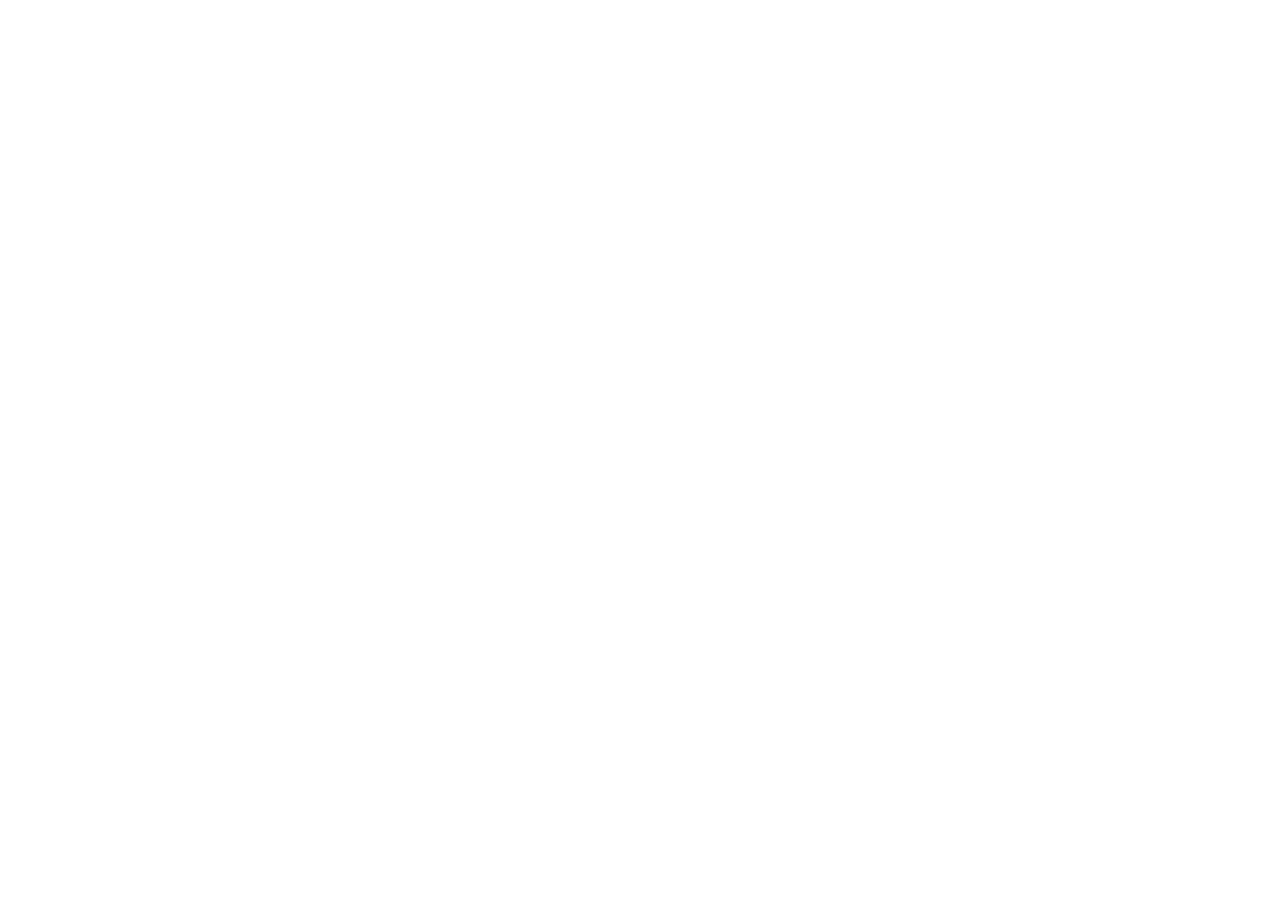
==== alarm.html @ e4917a67 "linking error" ====
<html>
<head>
  <link type = "text/css" rel = "stylesheet" href = "index.css">
  <script type = "text/javascript" src = "js/alarm.js"></script>
  <script type = "text/javscript" src = "js/time.js"></script>
</head>
<body>
  <h2 id = "message"></h2>
  <div id = "time"></div>
  <h1>
</body>
</html>
---- index.css ----
.timer{
  border: 1px solid black;
  height: 100px;
  width: 500px;
  font-size: 30px;
  text-align: center;
}

#time {
  width:35%;
  text-align:center;
  background-color:grey;
  color:white;
  margin-left:50%;
  transform:translate(-50%);
  margin-top:5px;
  font-family:"Do Hyeon";
  font-size:50px;
}

#location, #message {
  text-align:center;
}

p {
  text-align:center;
}

#buttons {
  text-align:center;
  margin:auto;
  width:auto;
}
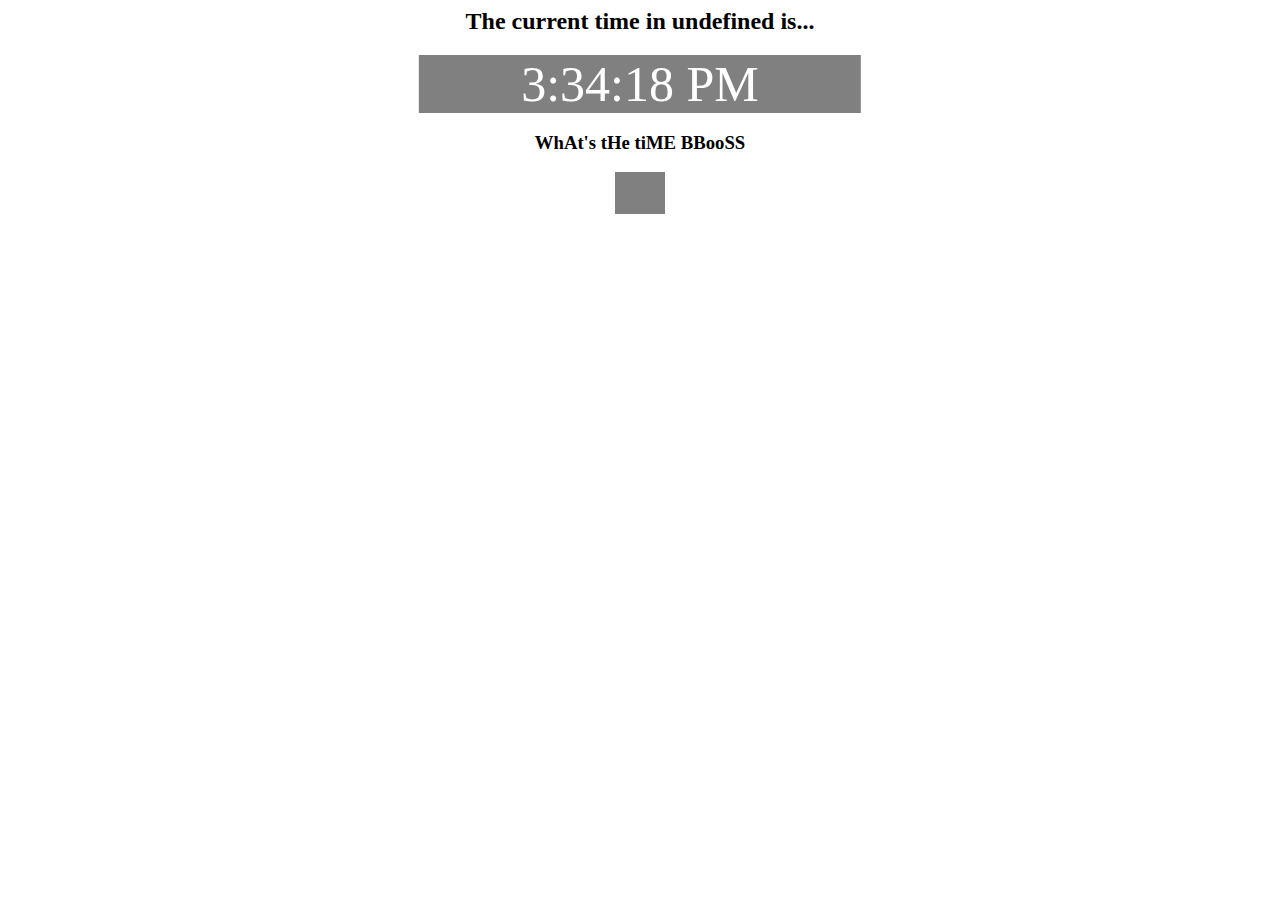
==== commit 47d8645c: "hello" ====
--- a/alarm.html
+++ b/alarm.html
@@ -2,11 +2,12 @@
 <head>
   <link type = "text/css" rel = "stylesheet" href = "index.css">
   <script type = "text/javascript" src = "js/alarm.js"></script>
-  <script type = "text/javscript" src = "js/time.js"></script>
+  <script type = "text/javascript" src = "js/time.js"></script>
 </head>
 <body>
   <h2 id = "message"></h2>
   <div id = "time"></div>
-  <h1>
+  <h3 style = "text-align:center"> WhAt's tHe tiME BBooSS </h3>
+  <div id = "hours"></div> <div>
 </body>
 </html>
--- a/index.css
+++ b/index.css
@@ -32,3 +32,16 @@
   width:auto;
 }
 
+#hours {
+  width:50px;
+  height:40px;
+  background-color:grey;
+  /*for visibility and it's only temporary*/
+  color:white;
+  margin-left:50%;
+  transform:translate(-50%);
+  font-size:40px;
+  text-align:center;
+  outline:none;
+  padding-bottom:2px;
+}
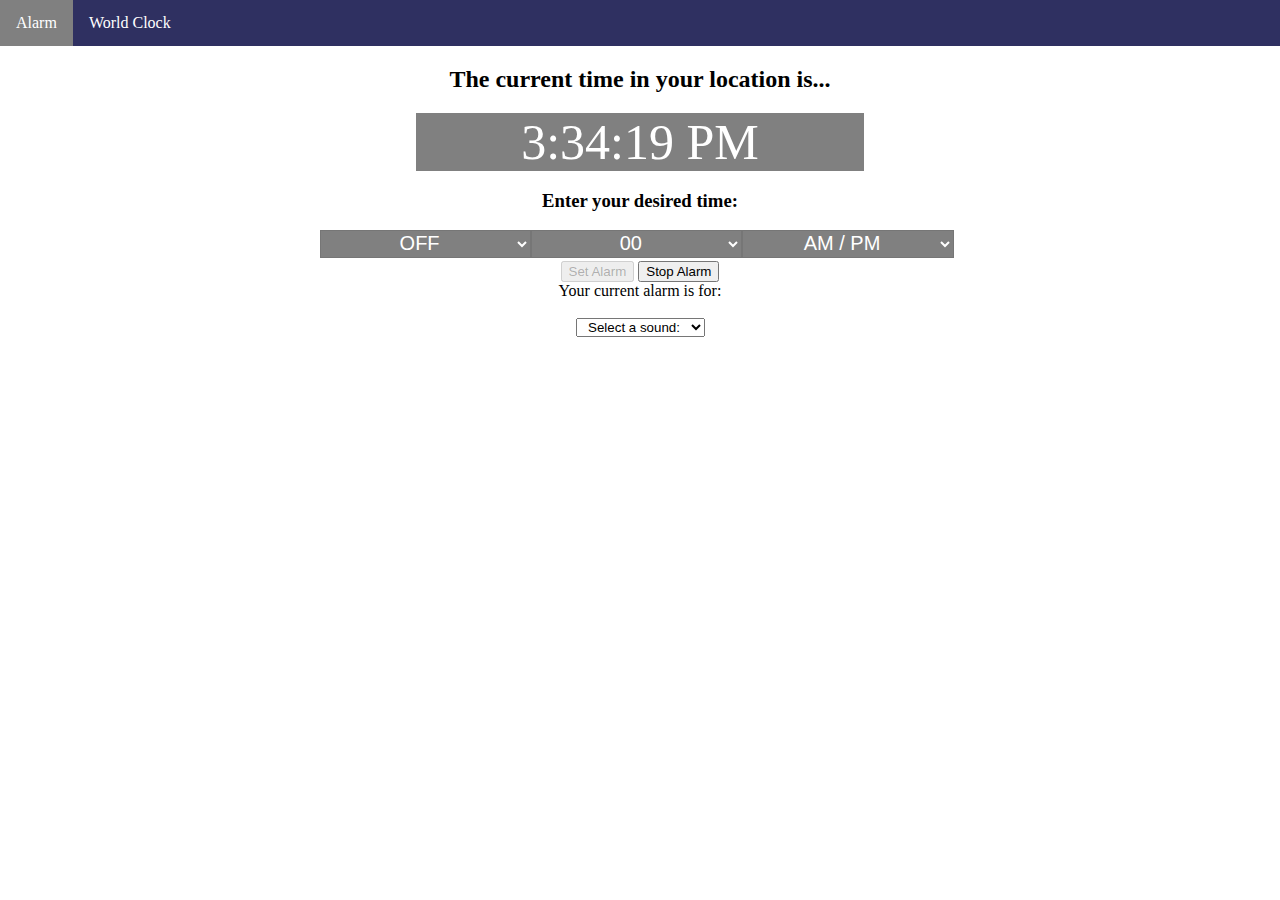
==== commit 3e9cc333: "working alarm clock with different sounds, in the process of adding nav bar" ====
--- a/alarm.html
+++ b/alarm.html
@@ -1,13 +1,124 @@
 <html>
+
 <head>
-  <link type = "text/css" rel = "stylesheet" href = "index.css">
-  <script type = "text/javascript" src = "js/alarm.js"></script>
-  <script type = "text/javascript" src = "js/time.js"></script>
+  <link type="text/css" rel="stylesheet" href="index.css">
+  <script type="text/javascript" src="js/alarm.js"></script>
+  <script type="text/javascript" src="js/time.js"></script>
 </head>
+
 <body>
-  <h2 id = "message"></h2>
-  <div id = "time"></div>
-  <h3 style = "text-align:center"> WhAt's tHe tiME BBooSS </h3>
-  <div id = "hours"></div> <div>
+  <ul class="nav">
+    <li>
+      <a href="" class="selected">Alarm</a>
+    </li>
+    <li>
+      <a href="index.html">World Clock</a>
+    </li>
+  </ul>
+  <audio id="audio1" src="sounds/alarm1.mp3"></audio>
+  <audio id="audio2" src="sounds/shipbell.mp3"></audio>
+  <audio id="audio3" src="sounds/storedoorchime.mp3"></audio>
+  <h2 id="message"></h2>
+  <div id="time"></div>
+  <h3 style="text-align:center">Enter your desired time:</h3>
+  <div id="row1">
+    <select id="hours">
+      <option disabled selected hidden value="OFF">OFF</option>
+      <option value="1">1</option>
+      <option value="2">2</option>
+      <option value="3">3</option>
+      <option value="4">4</option>
+      <option value="5">5</option>
+      <option value="6">6</option>
+      <option value="7">7</option>
+      <option value="8">8</option>
+      <option value="9">9</option>
+      <option value="10">10</option>
+      <option value="11">11</option>
+      <option value="12">12</option>
+    </select>
+    <select id="minutes">
+      <option disabled selected hidden value="00">00</option>
+      <option value="0">00</option>
+      <option value="1">01</option>
+      <option value="2">02</option>
+      <option value="3">03</option>
+      <option value="4">04</option>
+      <option value="5">05</option>
+      <option value="6">06</option>
+      <option value="7">07</option>
+      <option value="8">08</option>
+      <option value="9">09</option>
+      <option value="10">10</option>
+      <option value="11">11</option>
+      <option value="12">12</option>
+      <option value="13">13</option>
+      <option value="14">14</option>
+      <option value="15">15</option>
+      <option value="16">16</option>
+      <option value="17">17</option>
+      <option value="18">18</option>
+      <option value="19">19</option>
+      <option value="20">20</option>
+      <option value="21">21</option>
+      <option value="22">22</option>
+      <option value="23">23</option>
+      <option value="24">24</option>
+      <option value="25">25</option>
+      <option value="26">26</option>
+      <option value="27">27</option>
+      <option value="28">28</option>
+      <option value="29">29</option>
+      <option value="30">30</option>
+      <option value="31">31</option>
+      <option value="32">32</option>
+      <option value="33">33</option>
+      <option value="34">34</option>
+      <option value="35">35</option>
+      <option value="36">36</option>
+      <option value="37">37</option>
+      <option value="38">38</option>
+      <option value="39">39</option>
+      <option value="40">40</option>
+      <option value="41">41</option>
+      <option value="42">42</option>
+      <option value="43">43</option>
+      <option value="44">44</option>
+      <option value="45">45</option>
+      <option value="46">46</option>
+      <option value="47">47</option>
+      <option value="48">48</option>
+      <option value="49">49</option>
+      <option value="50">50</option>
+      <option value="51">51</option>
+      <option value="52">52</option>
+      <option value="53">53</option>
+      <option value="54">54</option>
+      <option value="55">55</option>
+      <option value="56">56</option>
+      <option value="57">57</option>
+      <option value="58">58</option>
+      <option value="59">59</option>
+    </select>
+    <select id="relativenoon">
+      <option disabled selected hidden value="AMPM">AM / PM</option>
+      <option value="AM">AM</option>
+      <option value="PM">PM</option>
+    </select>
+    </br>
+    <div id="buttonContainer">
+      <button id="submit">Set Alarm</button>
+      <button id="stop">Stop Alarm</button>
+      <div id="currentAlarm">Your current alarm is for: </div>
+      <br>
+      <select id="sound">
+        <option selected hidden disabled value="1">Select a sound:</option>
+        <option value="1">Normal Alarm</option>
+        <option value="2">Ship Bell</option>
+        <option value="3">Store Door Chime</option>
+      </select>
+    </div>
+  </div>
 </body>
-</html>
+
+</html>--- a/index.css
+++ b/index.css
@@ -32,16 +32,73 @@
   width:auto;
 }
 
-#hours {
-  width:50px;
-  height:40px;
+#hours, #minutes, #relativenoon{
+  display:inline-block;
+  width:33%;
   background-color:grey;
-  /*for visibility and it's only temporary*/
   color:white;
-  margin-left:50%;
-  transform:translate(-50%);
-  font-size:40px;
+  font-size:20px;
   text-align:center;
   outline:none;
   padding-bottom:2px;
+  float:left;
+  padding:none;
+  margin:auto;
 }
+
+#row1 {
+  width:50%;
+  display:inline-block;
+  margin-left:50%;
+  transform:translate(-50%);
+}
+
+#row1 select option, #row1 select {
+  text-align-last:center;
+}
+
+#submit {
+  margin-top:3px;
+}
+
+#buttonContainer {
+  width:50%;
+  display:inline-block;
+  text-align:center;
+  margin-left:50%;
+  transform:translate(-50%);
+}
+
+ul.nav {
+  list-style-type: none;
+  margin: 0;
+  padding: 0;
+  overflow: hidden;
+  background-color: #2F3061;
+}
+
+ul.nav li a {
+ display: block;
+ color: white;
+ text-align: center;
+ padding: 14px 16px;
+ text-decoration: none;
+}
+
+li {
+ float:left;
+}
+
+body {
+ margin:0;
+ padding:0;
+}
+
+ul.nav li a:hover:not(.selected) {
+   background-color: #111;
+   transition:0.5s;
+}
+
+.selected {
+  background-color:grey;
+}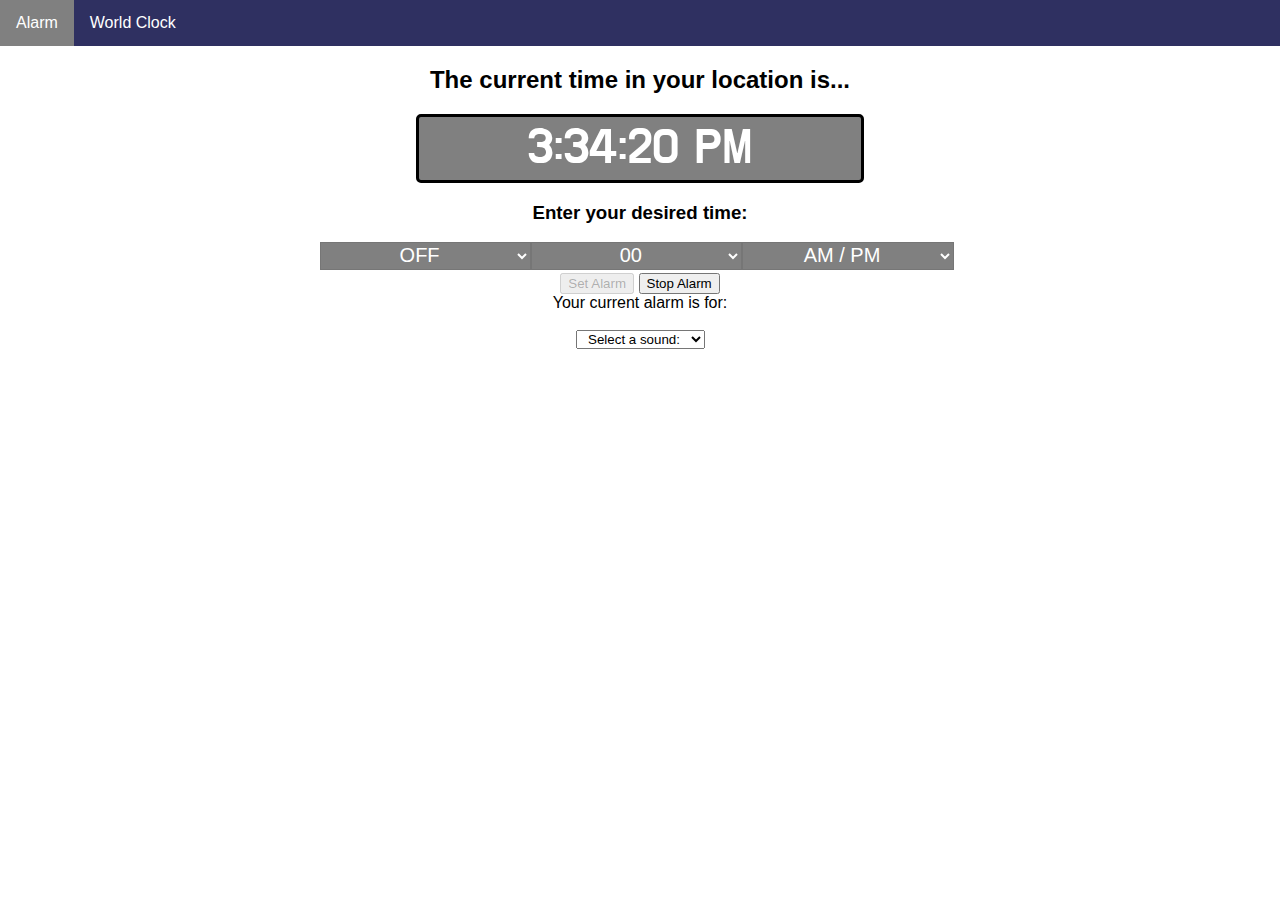
==== commit 2ba0a609: "added nav and made it look a little nicer" ====
--- a/alarm.html
+++ b/alarm.html
@@ -4,6 +4,7 @@
   <link type="text/css" rel="stylesheet" href="index.css">
   <script type="text/javascript" src="js/alarm.js"></script>
   <script type="text/javascript" src="js/time.js"></script>
+  <link href="https://fonts.googleapis.com/css?family=Do+Hyeon" rel="stylesheet">
 </head>
 
 <body>
--- a/index.css
+++ b/index.css
@@ -1,3 +1,7 @@
+
+*{
+  font-family: sans-serif;
+}
 .timer{
   border: 1px solid black;
   height: 100px;
@@ -16,6 +20,14 @@
   margin-top:5px;
   font-family:"Do Hyeon";
   font-size:50px;
+  box-sizing:border-box;
+  border:3px solid black;
+  border-radius:5px;
+}
+
+#MOTD {
+  font-family:"Do Hyeon";
+  font-weight:normal;
 }
 
 #location, #message {
@@ -31,7 +43,6 @@
   margin:auto;
   width:auto;
 }
-
 #hours, #minutes, #relativenoon{
   display:inline-block;
   width:33%;
@@ -101,4 +112,16 @@
 
 .selected {
   background-color:grey;
-}+}
+.timerInput {
+    resize: none;
+    height: 50px;
+    width: 200px;
+    font-size: 40px;
+    text-align: center;
+}
+
+#unit{
+border : none;
+}
+
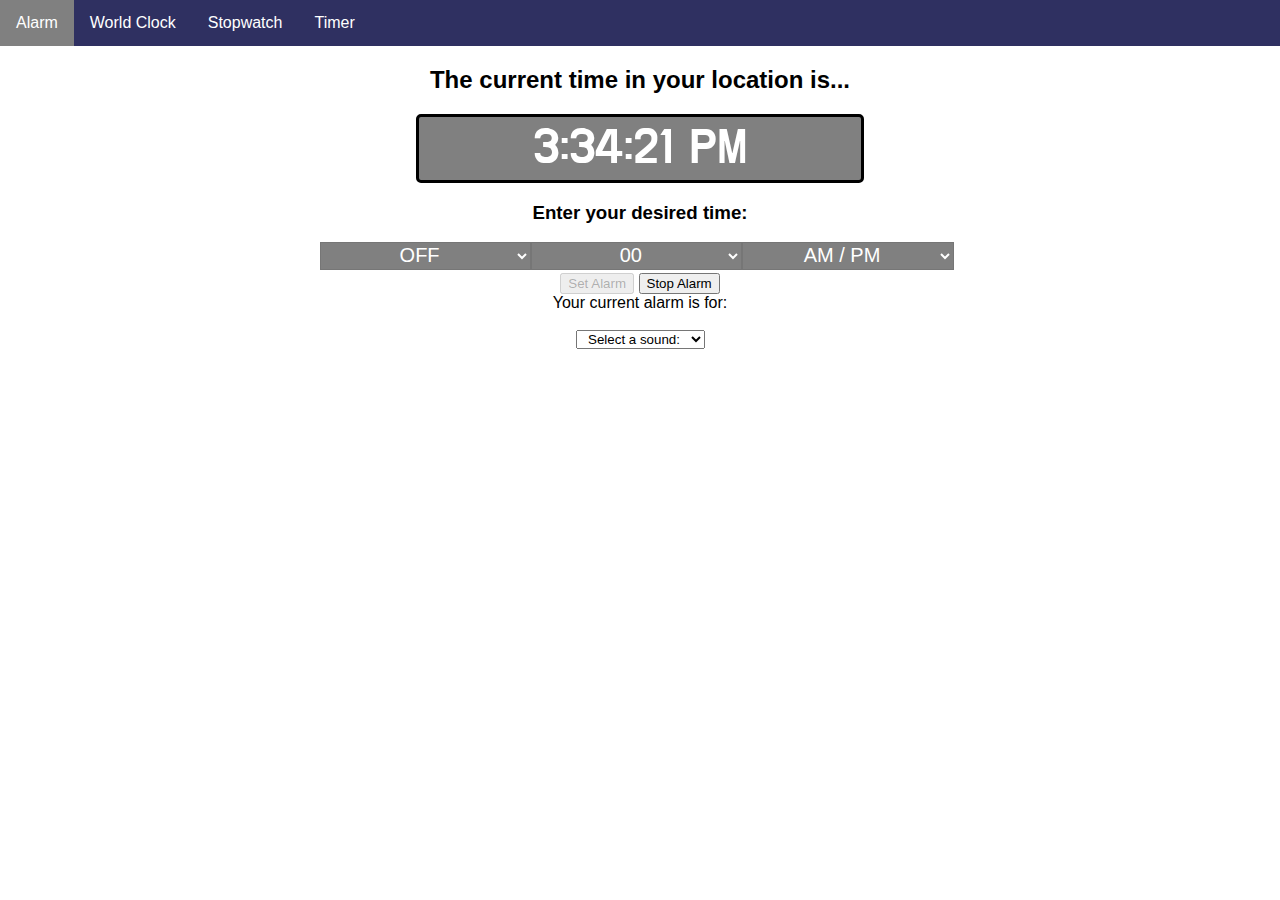
==== commit a5d7aa4c: "now with nav bar" ====
--- a/alarm.html
+++ b/alarm.html
@@ -9,13 +9,11 @@
 
 <body>
   <ul class="nav">
-    <li>
-      <a href="" class="selected">Alarm</a>
-    </li>
-    <li>
-      <a href="index.html">World Clock</a>
-    </li>
-  </ul>
+      <li><a href="" class = "selected">Alarm</a></li>
+      <li><a href="index.html">World Clock</a></li>
+      <li><a href = "stopwatch.html">Stopwatch</a></li>
+      <li><a href = "timer.html">Timer</a></li>
+    </ul>
   <audio id="audio1" src="sounds/alarm1.mp3"></audio>
   <audio id="audio2" src="sounds/shipbell.mp3"></audio>
   <audio id="audio3" src="sounds/storedoorchime.mp3"></audio>
@@ -122,4 +120,4 @@
   </div>
 </body>
 
-</html>+</html>
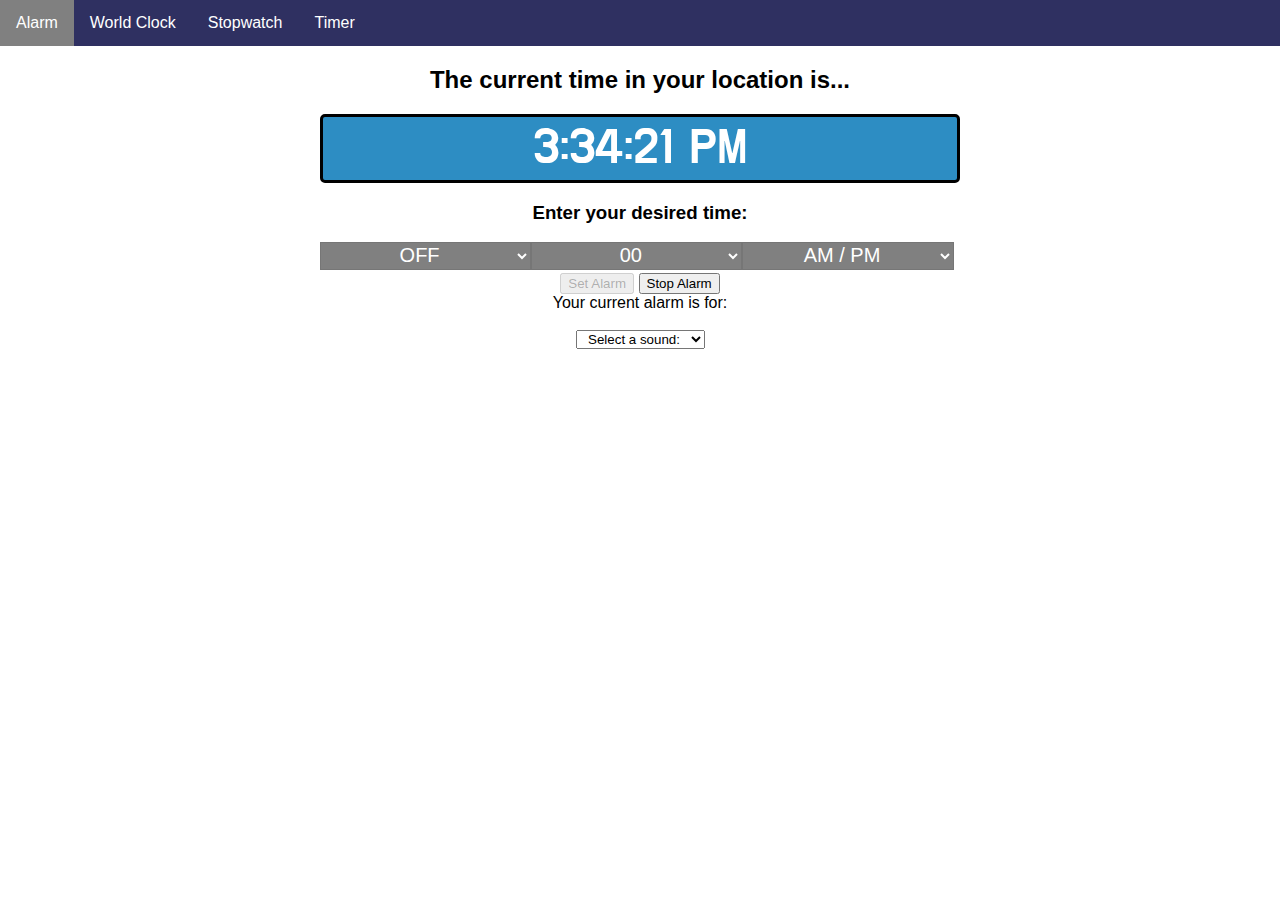
==== commit 3ab8a1ee: "adding lightTime and fixing alarm" ====
--- a/alarm.html
+++ b/alarm.html
@@ -3,7 +3,6 @@
 <head>
   <link type="text/css" rel="stylesheet" href="index.css">
   <script type="text/javascript" src="js/alarm.js"></script>
-  <script type="text/javascript" src="js/time.js"></script>
   <link href="https://fonts.googleapis.com/css?family=Do+Hyeon" rel="stylesheet">
 </head>
 
--- a/index.css
+++ b/index.css
@@ -11,9 +11,9 @@
 }
 
 #time {
-  width:35%;
+  width:50%;
   text-align:center;
-  background-color:grey;
+  background-color:#2D8DC3;
   color:white;
   margin-left:50%;
   transform:translate(-50%);
@@ -26,6 +26,7 @@
 }
 
 #MOTD {
+  margin-top:3px;
   font-family:"Do Hyeon";
   font-weight:normal;
 }
@@ -125,3 +126,72 @@
 border : none;
 }
 
+.worldClock {
+  background-image: url(images/background1.png);
+  color:white;
+  background-size:cover;
+  text-shadow:
+        0.07em 0 black,
+        0 0.07em black,
+        -0.07em 0 black,
+        0 -0.07em black;
+}
+
+.Paris {
+  background-image: url(images/background2.jpg);
+  background-size:cover;
+  color:white;
+  text-shadow:
+        0.07em 0 black,
+        0 0.07em black,
+        -0.07em 0 black,
+        0 -0.07em black;
+}
+
+.LosAngeles {
+  background-image: url(images/background3.jpg);
+}
+
+.Moscow {
+  background-image: url(images/background4.jpg);
+  background-size:cover;
+  color:white;
+  text-shadow:
+        0.07em 0 black,
+        0 0.07em black,
+        -0.07em 0 black,
+        0 -0.07em black;
+}
+
+.London {
+  background-image: url(images/background5.jpg);
+  color:white;
+  background-size:cover;
+  text-shadow:
+        0.07em 0 black,
+        0 0.07em black,
+        -0.07em 0 black,
+        0 -0.07em black;
+}
+
+.Tokyo {
+  background-image: url(images/background6.jpg);
+  color:white;
+  background-size:cover;
+  text-shadow:
+        0.07em 0 black,
+        0 0.07em black,
+        -0.07em 0 black,
+        0 -0.07em black;
+}
+
+.Rome {
+  background-image: url(images/background7.jpg);
+  color:white;
+  background-size:cover;
+  text-shadow:
+        0.07em 0 black,
+        0 0.07em black,
+        -0.07em 0 black,
+        0 -0.07em black;
+}
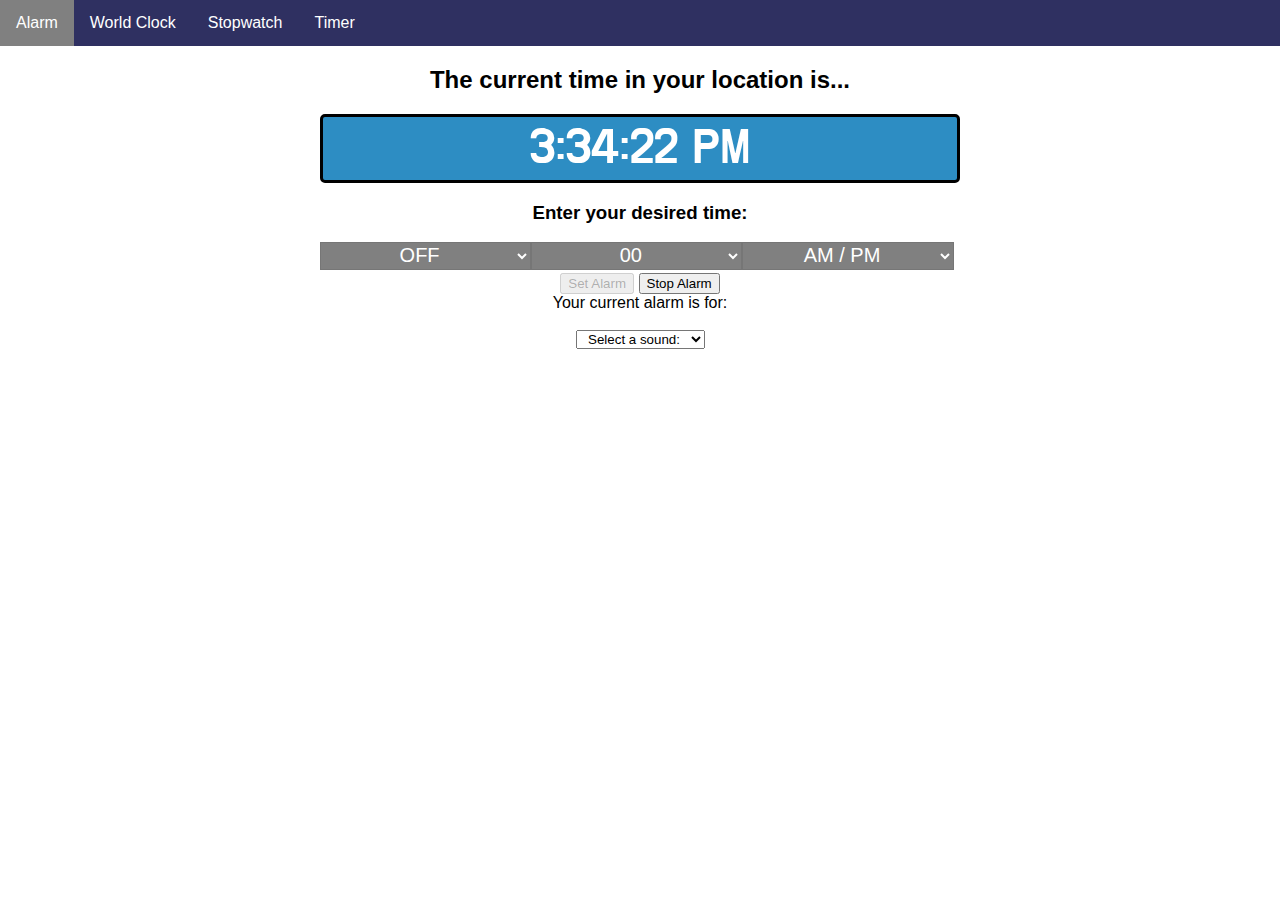
==== commit 4fb299c2: "added one more sound" ====
--- a/alarm.html
+++ b/alarm.html
@@ -16,6 +16,7 @@
   <audio id="audio1" src="sounds/alarm1.mp3"></audio>
   <audio id="audio2" src="sounds/shipbell.mp3"></audio>
   <audio id="audio3" src="sounds/storedoorchime.mp3"></audio>
+  <audio id = "audio4" src = "sounds/military.mp3"></audio>
   <h2 id="message"></h2>
   <div id="time"></div>
   <h3 style="text-align:center">Enter your desired time:</h3>
@@ -114,6 +115,7 @@
         <option value="1">Normal Alarm</option>
         <option value="2">Ship Bell</option>
         <option value="3">Store Door Chime</option>
+        <option value = "4">Military Chime</option>
       </select>
     </div>
   </div>
--- a/index.css
+++ b/index.css
@@ -129,6 +129,8 @@
 .worldClock {
   background-image: url(images/background1.png);
   color:white;
+  width:100vw;
+  height:100vh;
   background-size:cover;
   text-shadow:
         0.07em 0 black,
@@ -141,6 +143,8 @@
   background-image: url(images/background2.jpg);
   background-size:cover;
   color:white;
+  width:100vw;
+  height:100vh;
   text-shadow:
         0.07em 0 black,
         0 0.07em black,
@@ -150,10 +154,21 @@
 
 .LosAngeles {
   background-image: url(images/background3.jpg);
+  background-size:cover;
+  width:100vw;
+  height:100vh;
+  color:white;
+  text-shadow:
+        0.07em 0 black,
+        0 0.07em black,
+        -0.07em 0 black,
+        0 -0.07em black;
 }
 
 .Moscow {
   background-image: url(images/background4.jpg);
+  width:100vw;
+  height:100vh;
   background-size:cover;
   color:white;
   text-shadow:
@@ -165,6 +180,8 @@
 
 .London {
   background-image: url(images/background5.jpg);
+  width:100vw;
+  height:100vh;
   color:white;
   background-size:cover;
   text-shadow:
@@ -176,6 +193,8 @@
 
 .Tokyo {
   background-image: url(images/background6.jpg);
+  width:100vw;
+  height:100vh;
   color:white;
   background-size:cover;
   text-shadow:
@@ -187,11 +206,31 @@
 
 .Rome {
   background-image: url(images/background7.jpg);
-  color:white;
-  background-size:cover;
-  text-shadow:
-        0.07em 0 black,
-        0 0.07em black,
-        -0.07em 0 black,
-        0 -0.07em black;
-}
+  width:100vw;
+  height:100vh;
+  color:white;
+  background-size:cover;
+  text-shadow:
+        0.07em 0 black,
+        0 0.07em black,
+        -0.07em 0 black,
+        0 -0.07em black;
+}
+
+#stopwatch {
+  width:50%;
+  text-align:center;
+  background-color:#2D8DC3;
+  color:white;
+  margin-left:50%;
+  transform:translate(-50%);
+  margin-top:5px;
+  font-family:"Do Hyeon";
+  font-size:50px;
+  box-sizing:border-box;
+  border:3px solid black;
+  border-radius:5px;
+}
+#stopwatch {
+  margin-bottom:5px;
+}
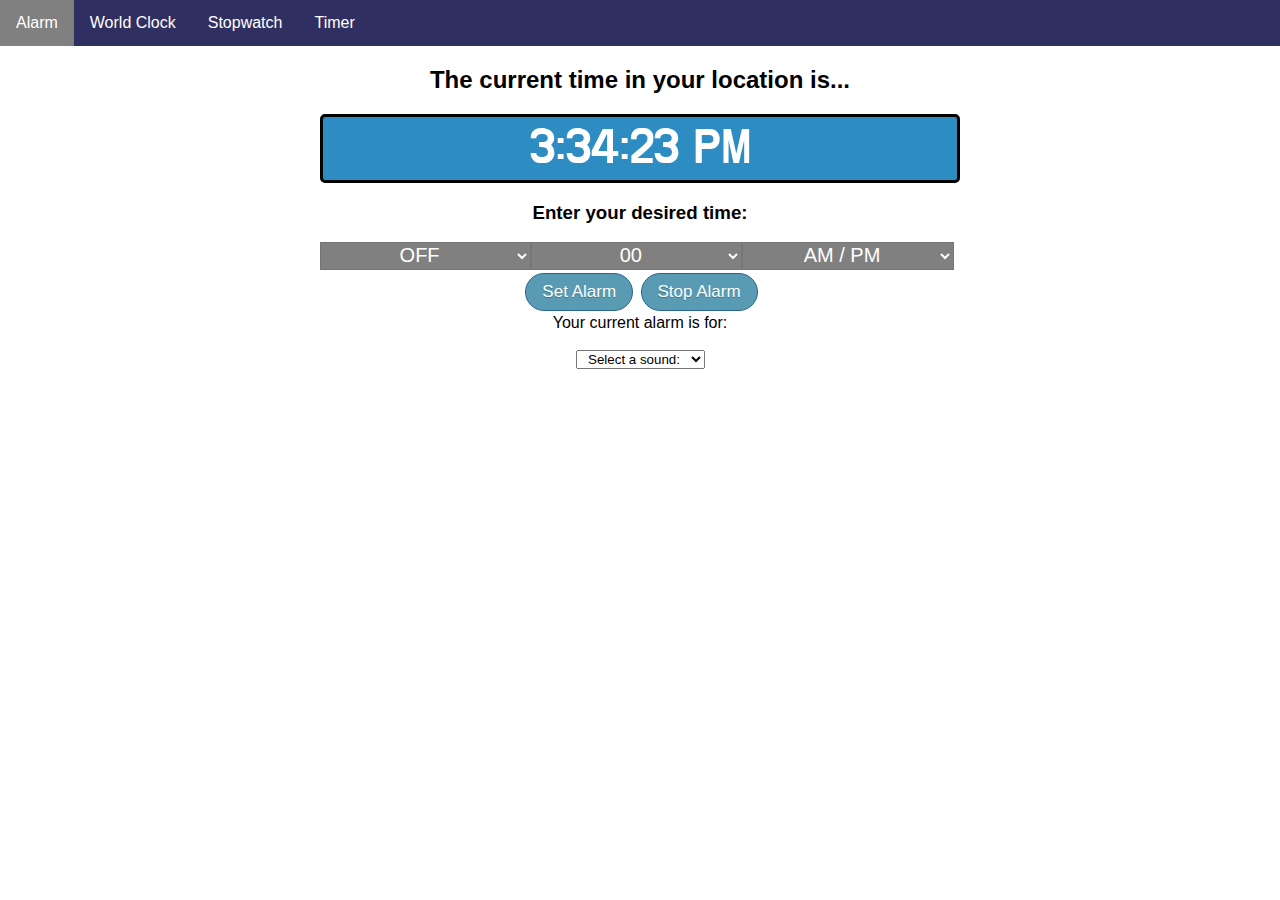
==== commit ec29d1ba: "styled buttons!" ====
--- a/alarm.html
+++ b/alarm.html
@@ -106,8 +106,8 @@
     </select>
     </br>
     <div id="buttonContainer">
-      <button id="submit">Set Alarm</button>
-      <button id="stop">Stop Alarm</button>
+      <button id="submit" style = "margin:3px;"class = "myButton">Set Alarm</button>
+      <button id="stop" class = "myButton">Stop Alarm</button>
       <div id="currentAlarm">Your current alarm is for: </div>
       <br>
       <select id="sound">
--- a/index.css
+++ b/index.css
@@ -115,12 +115,45 @@
   background-color:grey;
 }
 .timerInput {
+    background-color:#2D8DC3;
+    color:white;
+    font-family:"Do Hyeon";
+    font-size:50px;
+    box-sizing:border-box;
+    border:3px solid black;
+    border-radius:5px;
     resize: none;
-    height: 50px;
+    height: 60px;
     width: 200px;
     font-size: 40px;
     text-align: center;
 }
+
+.myButton {
+	background-color:#599bb3;
+	-moz-border-radius:28px;
+	-webkit-border-radius:28px;
+	outline:none;
+	border-radius:28px;
+	border:1px solid #29668f;
+	display:inline-block;
+	cursor:pointer;
+	color:#ffffff;
+	font-family:Arial;
+	font-size:17px;
+	padding:8px 16px;
+	text-decoration:none;
+	text-shadow:0px 1px 0px #3d768a;
+}
+.myButton:hover {
+	background-color:#408c99;
+}
+.myButton:active {
+	position:relative;
+	top:1px;
+	outline:none;
+}
+
 
 #unit{
 border : none;
